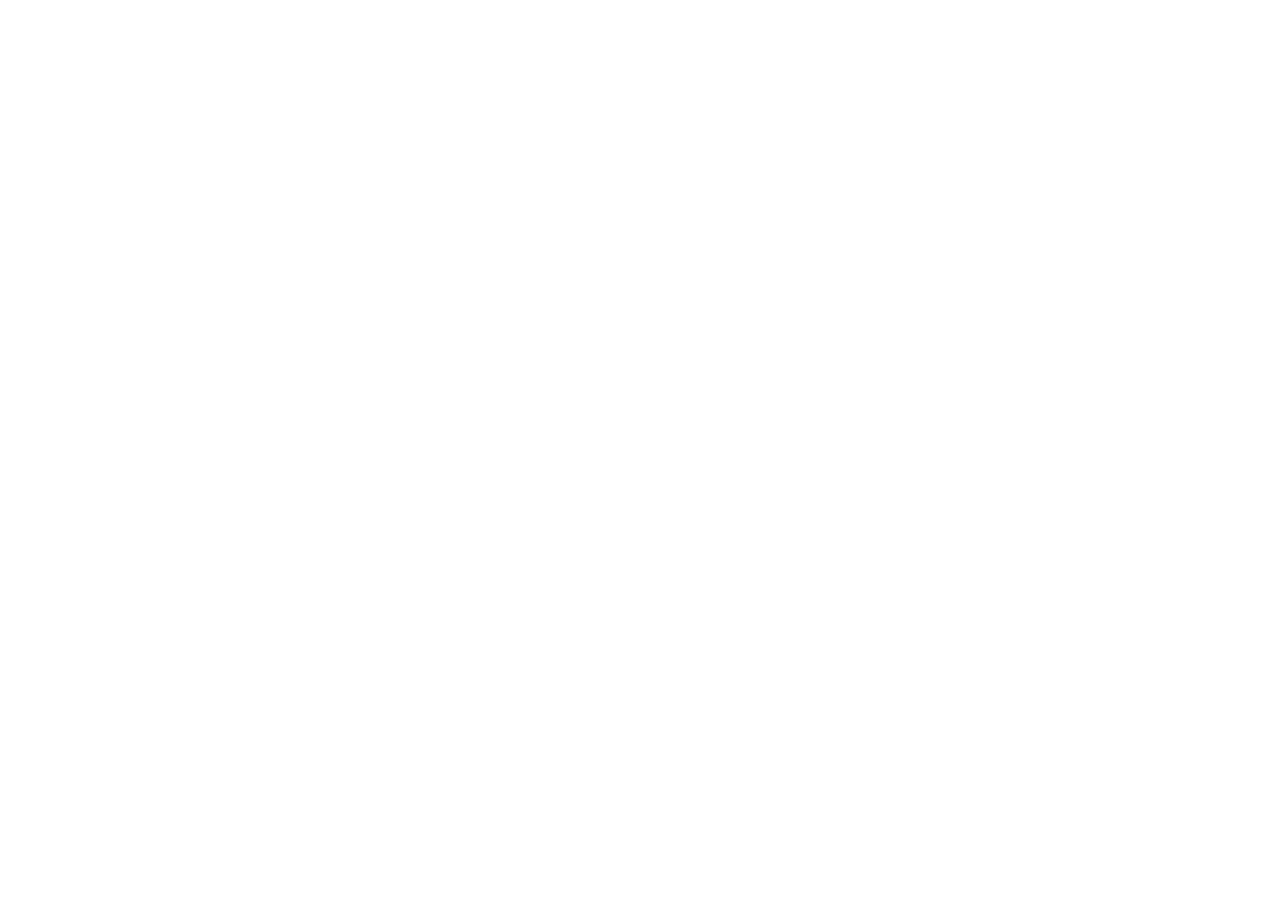
==== projfinal/templates/analytics.html @ 48eca446 "Add files via upload" ====
<!-- <!DOCTYPE html>
<html>
<head>
    <meta charset="UTF-8">
    <title>Analytics</title>
    <script src="https://cdn.plot.ly/plotly-latest.min.js"></script>
</head>
<body>
    <h1>Analytics</h1>
    <div id="graph1"></div>
    <div id="graph2"></div>
    <div id="graph3"></div>

    <script>
        var data1 = [
            { x: ['2021', '2022', '2023'], y: [10000, 7000, 15000], type: 'bar' }
        ];

        var data2 = [
            { x: ['2021', '2022', '2023'], y: [0, 6000, 12000], type: 'bar' }
        ];

        var data3 = [
            { x: ['2021', '2022', '2023'], y: [9000, 16000, 15000], type: 'bar' }
        ];

        var layout1 = {
            title: 'Mind Spark',
            xaxis: { title: 'Year' },
            yaxis: { title: 'Money sponsored' }
        };

        var layout2 = {
            title: 'Hack-a-thon',
            xaxis: { title: 'Year' },
            yaxis: { title: 'Money sponsored' }
        };

        var layout3 = {
            title: 'Code Quest',
            xaxis: { title: 'Year' },
            yaxis: { title: 'Money sponsored' }
        };

        Plotly.newPlot('graph1', data1, layout1);
        Plotly.newPlot('graph2', data2, layout2);
        Plotly.newPlot('graph3', data3, layout3);
    </script>
</body>
</html>
 -->
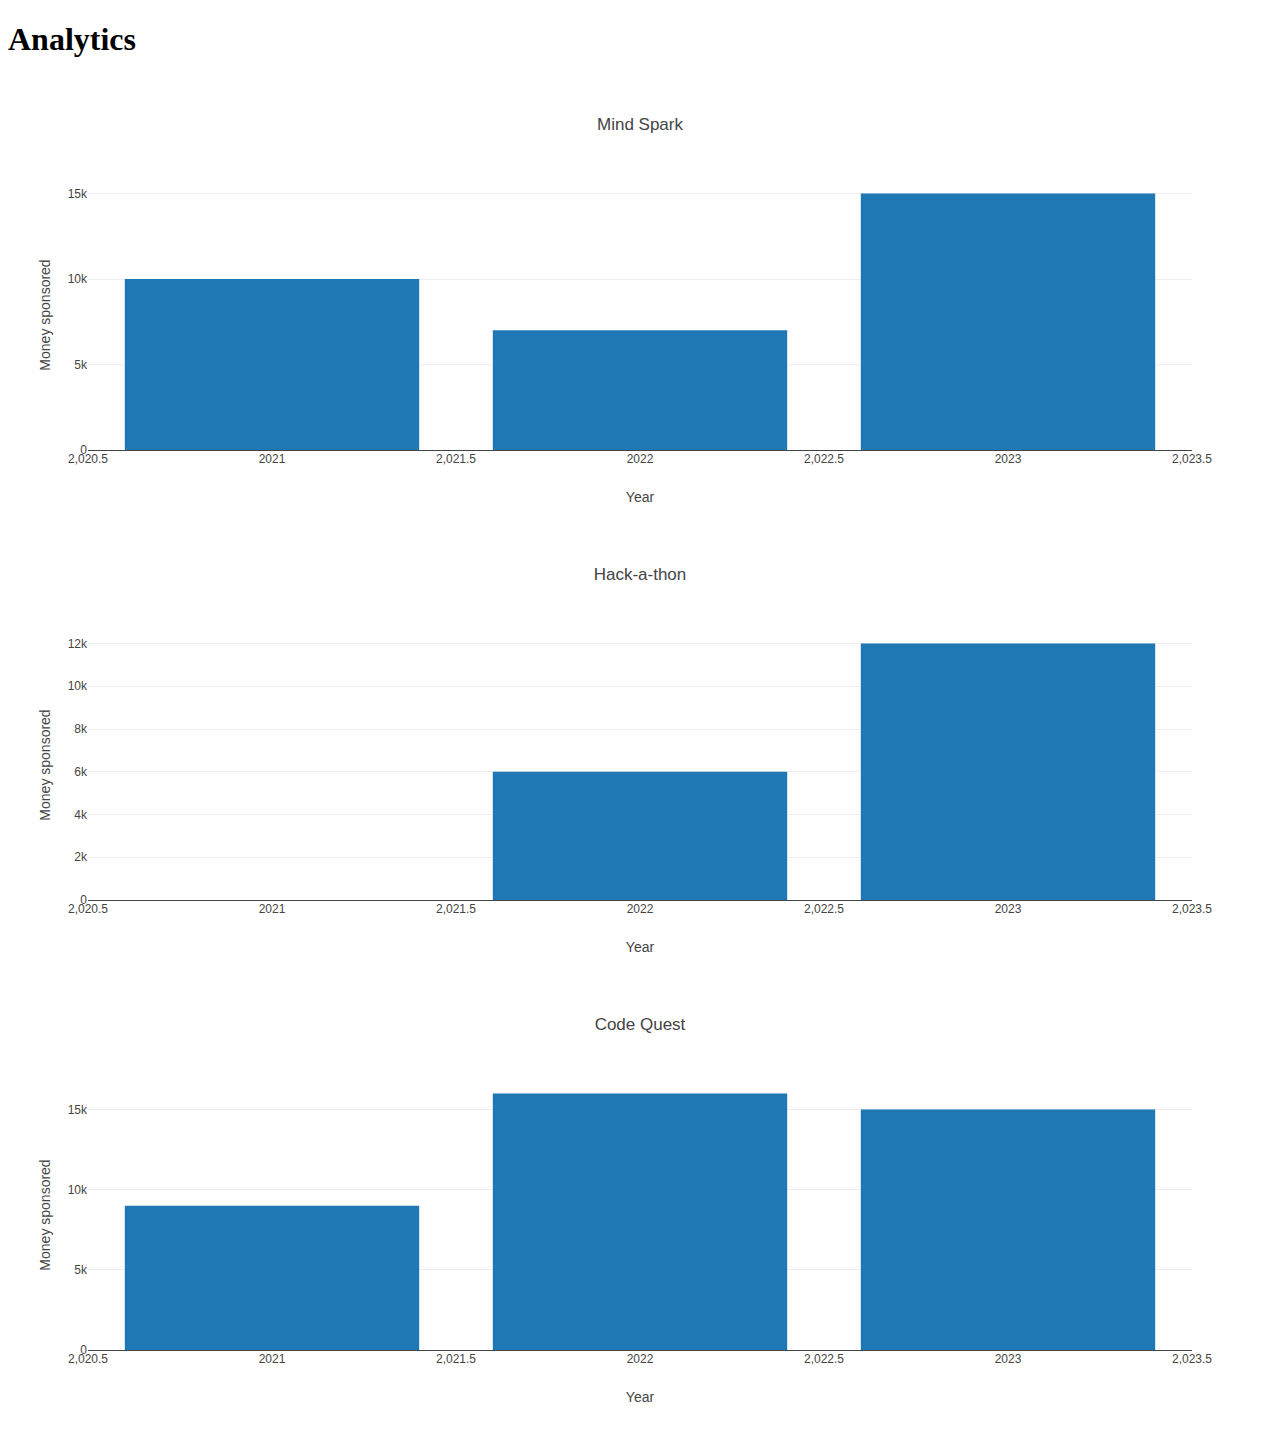
==== commit 26fd7d64: "adding analytics" ====
--- a/projfinal/templates/analytics.html
+++ b/projfinal/templates/analytics.html
@@ -1,4 +1,4 @@
-<!-- <!DOCTYPE html>
+<!DOCTYPE html>
 <html>
 <head>
     <meta charset="UTF-8">
@@ -48,4 +48,4 @@
     </script>
 </body>
 </html>
- -->
+
